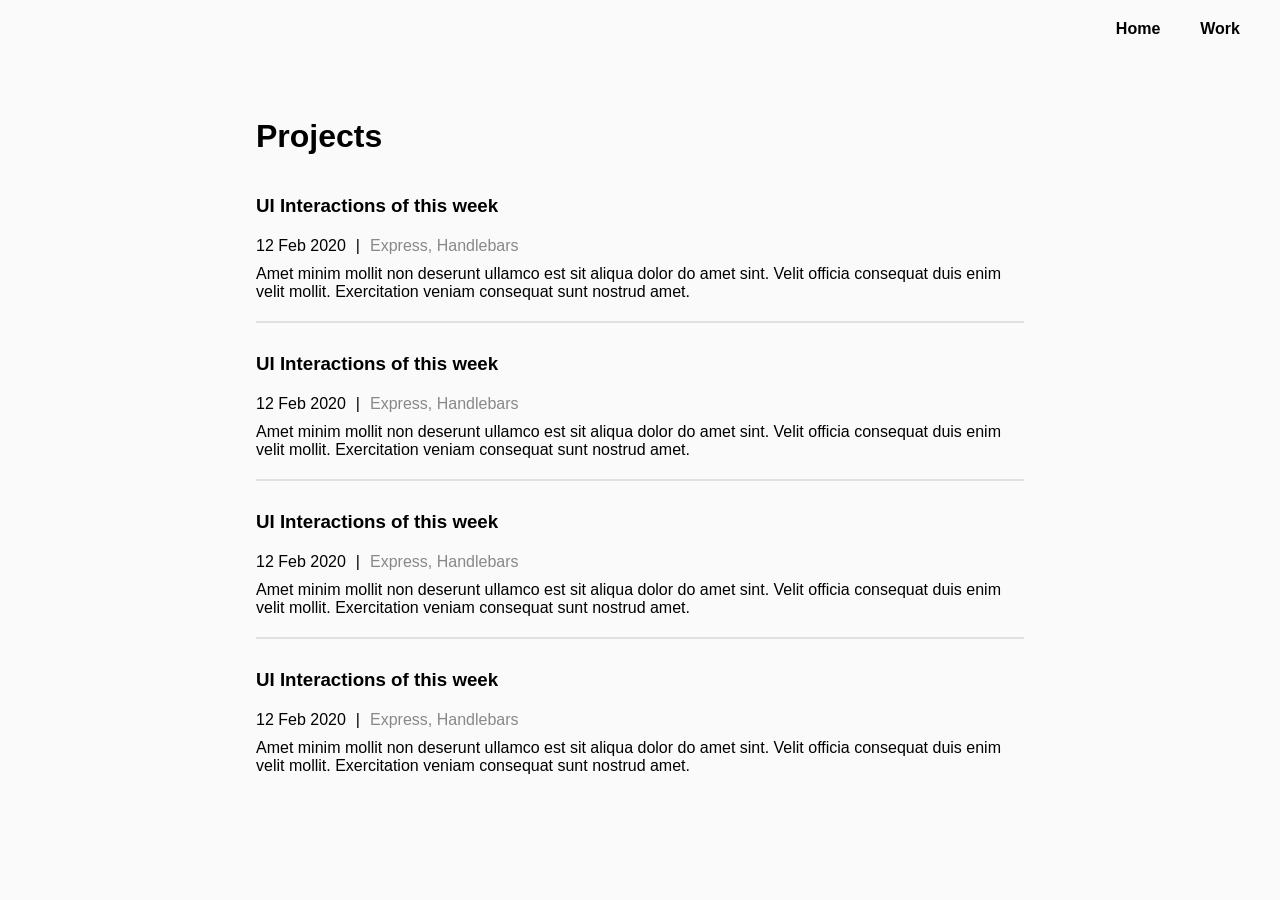
==== projects/index.html @ 56db5b5d "Add files via upload" ====
<!DOCTYPE html>
<html lang="en">
<head>
    <meta charset="UTF-8">
    <meta name="viewport" content="width=device-width, initial-scale=1.0">
    <link rel="stylesheet" href="style.css">
    <title>Document</title>
</head>
<body>
    <div class="head">
        <!-- Mobile Navigation Toggle -->
        <input type="checkbox" id="nav-toggle" class="nav-toggle" title="Toggle navigation menu">
        <label for="nav-toggle" class="nav-toggle-label">
            <span></span>
        </label>
        <!-- Main Navigation Menu -->
        <nav>
            <div class="nav-link"><a href="../index.html">Home</a></div>
            <div class="nav-link"><a href="../work/index.html">Work</a></div>
        </nav>
    </div>
    <div class="main">
        <h1>Projects</h1>
        <div class="box">
            <h3>UI Interactions of this week</h3>
            <div class="sp">
                <div class="date">12 Feb 2020</div>
                <div class="bar">|</div>
                <div class="category">Express, Handlebars</div>
            </div>
            <p>Amet minim mollit non deserunt ullamco est sit aliqua dolor do amet sint. Velit officia consequat duis enim velit mollit. Exercitation veniam consequat sunt nostrud amet.</p>
        </div>
        <hr>
        <div class="box"><h3>UI Interactions of this week</h3>
            <div class="sp">
                <div class="date">12 Feb 2020</div>
                <div class="bar">|</div>
                <div class="category">Express, Handlebars</div>
            </div>
            <p>Amet minim mollit non deserunt ullamco est sit aliqua dolor do amet sint. Velit officia consequat duis enim velit mollit. Exercitation veniam consequat sunt nostrud amet.</p>
        </div>
        <hr>
        <div class="box"><h3>UI Interactions of this week</h3>
            <div class="sp">
                <div class="date">12 Feb 2020</div>
                <div class="bar">|</div>
                <div class="category">Express, Handlebars</div>
            </div>

            <p>Amet minim mollit non deserunt ullamco est sit aliqua dolor do amet sint. Velit officia consequat duis enim velit mollit. Exercitation veniam consequat sunt nostrud amet.</p>
        </div>
        <hr>
        <div class="box"><h3>UI Interactions of this week</h3>
            <div class="sp">
                <div class="date">12 Feb 2020</div>
                <div class="bar">|</div>
                <div class="category">Express, Handlebars</div>
            </div>
            <p>Amet minim mollit non deserunt ullamco est sit aliqua dolor do amet sint. Velit officia consequat duis enim velit mollit. Exercitation veniam consequat sunt nostrud amet.</p></div>
    </div>
</body>
</html>
---- projects/style.css ----
:root{
    --bg-color: rgb(250, 250, 250);
    --font-family: "Heebo", sans-serif;
    --secondary-font: "Fira Sans", sans-serif;
    --text-color: #222;
    --transition: all 0.3s ease-in-out;
    --border-color: #E0E0E0;
    --secondary-color: #888;
}
*{
    background-color: var(--bg-color);
    margin: 0;
    padding: 0;
    font-family: var(--font-family);
    font-optical-sizing: auto;
    font-style: normal;
}
/* Header Section Styles */
.head{
    position: relative;
}

/* Navigation Styles */
.head nav {
    display: flex;
    justify-content: flex-end;
    align-items: center;
    padding: 0 20px;
}

/* Navigation Links */
.nav-link {
    padding: 20px;
}

.nav-link a {
    font-family: var(--secondary-font);
    font-weight: 700;
    font-style: normal;
    text-decoration: none;
    color: inherit;
}

/* Hide Navigation Toggle Checkbox and Label in Desktop */
.nav-toggle {
    display: none;
}
.nav-toggle-label {
    display: none;
}
/* Main bar */
.main{
    padding: 30px 20%;
}
.main h1{
    padding: 30px 0;
}
.main .box h3{
    padding: 10px 0;
}
.main .box .sp{
    display: flex;
}
.main .box .sp .date,.main .box .sp .bar,.main .box .sp .category{
    padding: 10px 10px 10px 0;
    
}
.main .box .sp .category{
    color: var(--secondary-color);
}
.main hr{
    border: 1px solid var(--border-color);
    margin: 20px 0px;
}
/* Large Screen Styles (1280px - 1090px) */
@media only screen and (max-width:1280px) and (min-width:1090px){
    * {
        background-color: var(--bg-color);
    }
    
    .head nav {
        display: flex;
        justify-content: flex-end;
        align-items: center;
        padding-right: 20px;
    }
}

/* Medium Screen Styles (1090px - 600px) */
@media only screen and (max-width: 1090px) and (min-width: 600px){
    * {
        background-color: var(--bg-color);
    }
    
    .head nav {
        display: flex;
        justify-content: flex-end;
        align-items: center;
        padding-right: 20px;
    }
}
@media only screen and (max-width: 600px) and (min-width:480px) {
    /* Mobile Navigation Styles */
    .nav-toggle {
        display: none;
    }

    .nav-toggle-label {
        display: block;
        position: absolute;
        top: 1rem;
        right: 1rem;
        width: 30px;
        height: 21px;
        cursor: pointer;
        z-index: 1000;
    }

    .nav-toggle-label span,
    .nav-toggle-label span::before,
    .nav-toggle-label span::after {
        display: block;
        background: var(--text-color);
        height: 3px;
        width: 100%;
        position: absolute;
        transition: var(--transition);
    }

    .nav-toggle-label span {
        top: 9px;
    }

    .nav-toggle-label span::before,
    .nav-toggle-label span::after {
        content: '';
    }

    .nav-toggle-label span::before {
        top: -9px;
    }

    .nav-toggle-label span::after {
        bottom: -9px;
    }

    /* Mobile Navigation Menu */
    .head nav {
        position: fixed;
        top: 0;
        right: -110%;
        width: 100%;
        height: 33vh;
        background-color: #E5E5E5;
        flex-direction: column;
        justify-content: center;
        transition: var(--transition);
        z-index: 999;
    }

    /* Mobile Navigation Toggle States */
    .nav-toggle:checked ~ nav {
        right: 0;
    }

    .nav-toggle:checked ~ .nav-toggle-label span {
        background: transparent;
    }

    .nav-toggle:checked ~ .nav-toggle-label span::before {
        transform: rotate(45deg);
        top: 0;
    }

    .nav-toggle:checked ~ .nav-toggle-label span::after {
        transform: rotate(-45deg);
        bottom: 0;
    }

    /* Mobile Navigation Links */
    .nav-link {
        padding: 20px;
        text-align: center;
        width: 100%;
    }
    .main{
        padding: 30px 10%;
    }
}

/* Small Mobile Styles (480px and below) */
@media only screen and (max-width:480px){
    /* Small Mobile Navigation */
    .nav-toggle {
        display: none;
    }

    .nav-toggle-label {
        display: block;
        position: absolute;
        top: 1rem;
        right: 1rem;
        width: 30px;
        height: 21px;
        cursor: pointer;
        z-index: 1000;
    }

    .nav-toggle-label span,
    .nav-toggle-label span::before,
    .nav-toggle-label span::after {
        display: block;
        background: var(--text-color);
        height: 3px;
        width: 100%;
        position: absolute;
        transition: var(--transition);
    }

    .nav-toggle-label span {
        top: 9px;
    }

    .nav-toggle-label span::before,
    .nav-toggle-label span::after {
        content: '';
    }

    .nav-toggle-label span::before {
        top: -9px;
    }

    .nav-toggle-label span::after {
        bottom: -9px;
    }

    /* Small Mobile Navigation Menu */
    .head nav {
        position: fixed;
        top: 0;
        right: -110%;
        width: 100%;
        height: 33vh;
        background-color: #E5E5E5;
        flex-direction: column;
        justify-content: center;
        transition: var(--transition);
        z-index: 999;
    }

    /* Small Mobile Navigation Toggle States */
    .nav-toggle:checked ~ nav {
        right: 0;
    }

    .nav-toggle:checked ~ .nav-toggle-label span {
        background: transparent;
    }

    .nav-toggle:checked ~ .nav-toggle-label span::before {
        transform: rotate(45deg);
        top: 0;
    }

    .nav-toggle:checked ~ .nav-toggle-label span::after {
        transform: rotate(-45deg);
        bottom: 0;
    }

    /* Small Mobile Navigation Links */
    .nav-link {
        padding: 20px;
        text-align: center;
        width: 100%;
    }
    .main{
        padding: 30px 2%;
    }
}
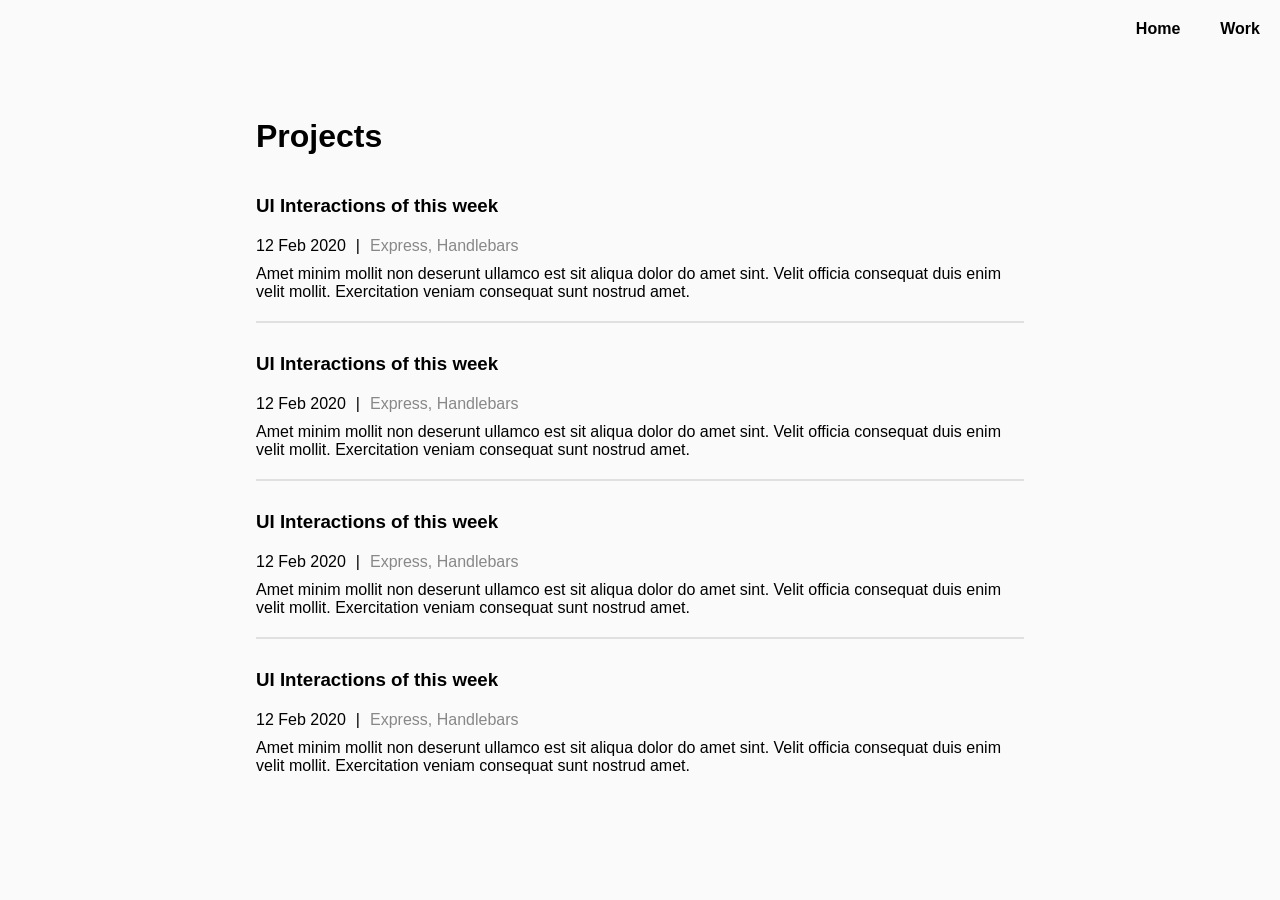
==== commit cedfcdcc: "Fixed navigation bar positions in all web pages" ====
--- a/projects/index.html
+++ b/projects/index.html
@@ -1,24 +1,25 @@
 <!DOCTYPE html>
 <html lang="en">
+
 <head>
     <meta charset="UTF-8">
     <meta name="viewport" content="width=device-width, initial-scale=1.0">
     <link rel="stylesheet" href="style.css">
     <title>Document</title>
 </head>
+
 <body>
-    <div class="head">
-        <!-- Mobile Navigation Toggle -->
-        <input type="checkbox" id="nav-toggle" class="nav-toggle" title="Toggle navigation menu">
-        <label for="nav-toggle" class="nav-toggle-label">
-            <span></span>
-        </label>
-        <!-- Main Navigation Menu -->
-        <nav>
-            <div class="nav-link"><a href="../index.html">Home</a></div>
-            <div class="nav-link"><a href="../work/index.html">Work</a></div>
-        </nav>
-    </div>
+
+    <!-- Mobile Navigation Toggle -->
+    <input type="checkbox" id="nav-toggle" class="nav-toggle" title="Toggle navigation menu">
+    <label for="nav-toggle" class="nav-toggle-label">
+        <span></span>
+    </label>
+    <!-- Main Navigation Menu -->
+    <nav>
+        <div class="nav-link"><a href="../index.html">Home</a></div>
+        <div class="nav-link"><a href="../work/index.html">Work</a></div>
+    </nav>
     <div class="main">
         <h1>Projects</h1>
         <div class="box">
@@ -28,35 +29,44 @@
                 <div class="bar">|</div>
                 <div class="category">Express, Handlebars</div>
             </div>
-            <p>Amet minim mollit non deserunt ullamco est sit aliqua dolor do amet sint. Velit officia consequat duis enim velit mollit. Exercitation veniam consequat sunt nostrud amet.</p>
+            <p>Amet minim mollit non deserunt ullamco est sit aliqua dolor do amet sint. Velit officia consequat duis
+                enim velit mollit. Exercitation veniam consequat sunt nostrud amet.</p>
         </div>
         <hr>
-        <div class="box"><h3>UI Interactions of this week</h3>
+        <div class="box">
+            <h3>UI Interactions of this week</h3>
             <div class="sp">
                 <div class="date">12 Feb 2020</div>
                 <div class="bar">|</div>
                 <div class="category">Express, Handlebars</div>
             </div>
-            <p>Amet minim mollit non deserunt ullamco est sit aliqua dolor do amet sint. Velit officia consequat duis enim velit mollit. Exercitation veniam consequat sunt nostrud amet.</p>
+            <p>Amet minim mollit non deserunt ullamco est sit aliqua dolor do amet sint. Velit officia consequat duis
+                enim velit mollit. Exercitation veniam consequat sunt nostrud amet.</p>
         </div>
         <hr>
-        <div class="box"><h3>UI Interactions of this week</h3>
+        <div class="box">
+            <h3>UI Interactions of this week</h3>
             <div class="sp">
                 <div class="date">12 Feb 2020</div>
                 <div class="bar">|</div>
                 <div class="category">Express, Handlebars</div>
             </div>
 
-            <p>Amet minim mollit non deserunt ullamco est sit aliqua dolor do amet sint. Velit officia consequat duis enim velit mollit. Exercitation veniam consequat sunt nostrud amet.</p>
+            <p>Amet minim mollit non deserunt ullamco est sit aliqua dolor do amet sint. Velit officia consequat duis
+                enim velit mollit. Exercitation veniam consequat sunt nostrud amet.</p>
         </div>
         <hr>
-        <div class="box"><h3>UI Interactions of this week</h3>
+        <div class="box">
+            <h3>UI Interactions of this week</h3>
             <div class="sp">
                 <div class="date">12 Feb 2020</div>
                 <div class="bar">|</div>
                 <div class="category">Express, Handlebars</div>
             </div>
-            <p>Amet minim mollit non deserunt ullamco est sit aliqua dolor do amet sint. Velit officia consequat duis enim velit mollit. Exercitation veniam consequat sunt nostrud amet.</p></div>
+            <p>Amet minim mollit non deserunt ullamco est sit aliqua dolor do amet sint. Velit officia consequat duis
+                enim velit mollit. Exercitation veniam consequat sunt nostrud amet.</p>
+        </div>
     </div>
 </body>
+
 </html>
--- a/projects/style.css
+++ b/projects/style.css
@@ -21,11 +21,14 @@
 }
 
 /* Navigation Styles */
-.head nav {
+nav {
+    background-color: var(--bg-color);
+    position: sticky;
+    top: 0;
+    z-index: 999;
     display: flex;
     justify-content: flex-end;
     align-items: center;
-    padding: 0 20px;
 }
 
 /* Navigation Links */
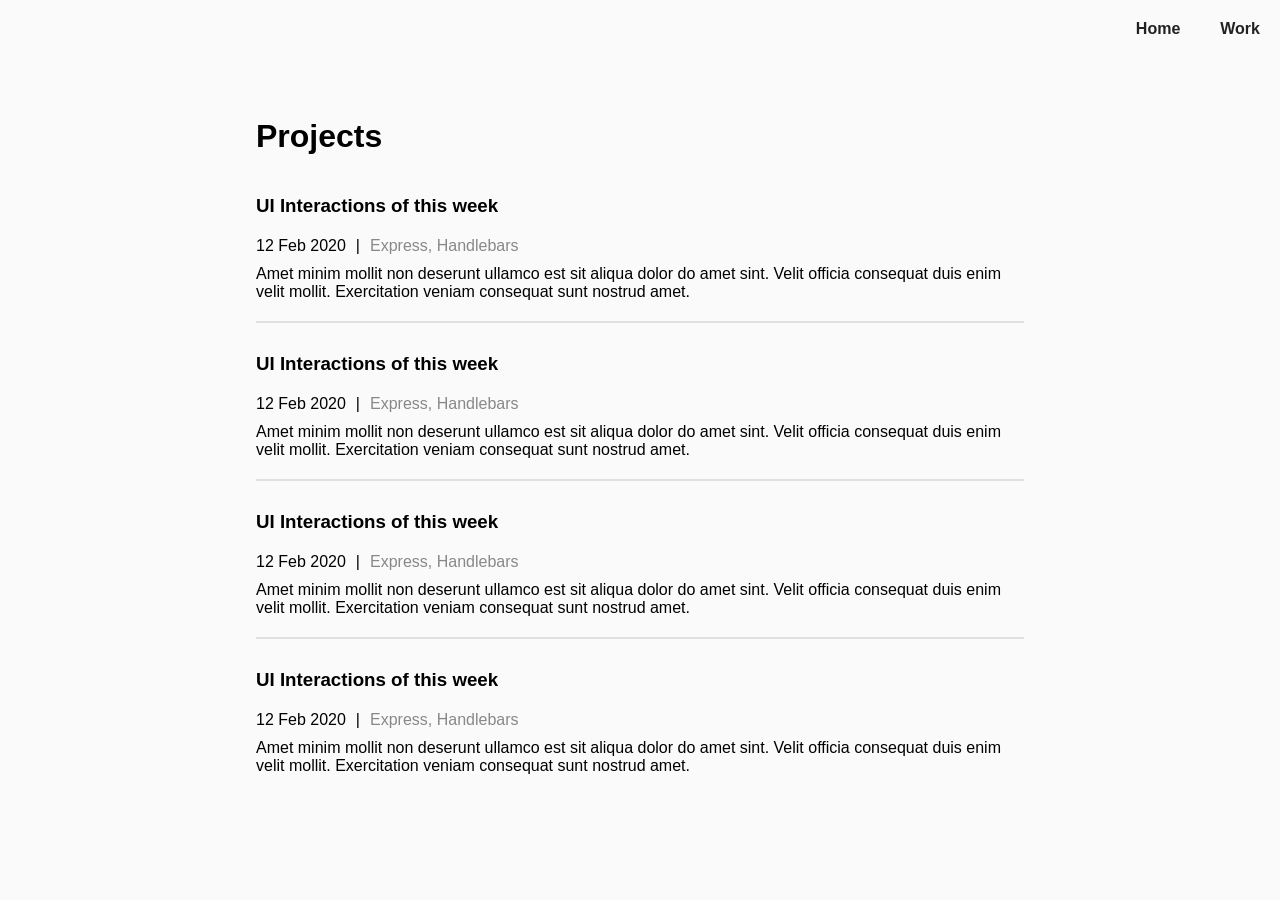
==== commit ccbfb49e: "Changes of Navigation bar of mob. view with other pages." ====
--- a/projects/index.html
+++ b/projects/index.html
@@ -10,16 +10,34 @@
 
 <body>
 
-    <!-- Mobile Navigation Toggle -->
-    <input type="checkbox" id="nav-toggle" class="nav-toggle" title="Toggle navigation menu">
-    <label for="nav-toggle" class="nav-toggle-label">
-        <span></span>
-    </label>
+    <!-- Navigation Sidebar -->
+    <div class="navigation-sidebar">
+        <nav>
+            <div class="nav-link" id="close-button" onclick="hideSideBar()">
+                <a href="#">
+                    <!-- Close icon -->
+                    <svg xmlns="http://www.w3.org/2000/svg" height="36px" viewBox="0 -960 960 960" width="36px" fill="#000">
+                        <path d="m256-200-56-56 224-224-224-224 56-56 224 224 224-224 56 56-224 224 224 224-56 56-224-224-224 224Z" />
+                    </svg>
+                </a>
+            </div>
+            <div class="nav-link"><a href="../index.html">Home</a></div>
+            <div class="nav-link"><a href="../work/index.html">Work</a></div>
+        </nav>
+    </div>
     <!-- Main Navigation Menu -->
-    <nav>
-        <div class="nav-link"><a href="../index.html">Home</a></div>
-        <div class="nav-link"><a href="../work/index.html">Work</a></div>
-    </nav>
+    <div class="navigation">
+        <nav>
+            <div class="nav-link" id="hideLinks"><a href="../index.html">Home</a></div>
+            <div class="nav-link" id="hideLinks"><a href="../work/index.html">Work</a></div>
+            <div class="nav-link" id="menubar" onclick="showSideBar()">
+                <a href="#">
+                    <svg xmlns="http://www.w3.org/2000/svg" height="36px" viewBox="0 -960 960 960" width="36px" fill="#000"><path d="M120-240v-80h720v80H120Zm0-200v-80h720v80H120Zm0-200v-80h720v80H120Z"/>
+                    </svg>
+                </a>
+            </div>
+        </nav>
+    </div>
     <div class="main">
         <h1>Projects</h1>
         <div class="box">
@@ -67,6 +85,7 @@
                 enim velit mollit. Exercitation veniam consequat sunt nostrud amet.</p>
         </div>
     </div>
+    <script src="script.js"></script>
 </body>
 
 </html>
--- a/projects/style.css
+++ b/projects/style.css
@@ -20,35 +20,74 @@
     position: relative;
 }
 
-/* Navigation Styles */
-nav {
-    background-color: var(--bg-color);
+.navigation{
     position: sticky;
     top: 0;
     z-index: 999;
+    background-color: var(--bg-color);
+    
+}
+.navigation nav{
     display: flex;
     justify-content: flex-end;
     align-items: center;
+    background-color: transparent;
+    width: 100%;
 }
-
-/* Navigation Links */
-.nav-link {
-    padding: 20px;
+.navigation nav .nav-link{
+    padding: 10px;
+    border-radius: 10px;
+    margin: 10px;   
 }
-
-.nav-link a {
-    font-family: var(--secondary-font);
+.navigation nav .nav-link a{
+    text-decoration: none;
+    color: var(--text-color);
     font-weight: 700;
-    font-style: normal;
+    font-size: 1rem;
+}
+.navigation nav .nav-link a:hover{
+    color: rgb(134, 149, 164);
+    transition: var(--transition);
+}
+.navigation-sidebar{
+    position: fixed;
+    top: 0;
+    right: 0;
+    height: 250px;
+    width: 150px;
+    z-index: 1000;
+    background-color: rgba(250, 250, 250, 0.2);
+    backdrop-filter: blur(10px);
+    box-shadow: var(--box-shadow);
+    display: none;
+    flex-direction: column;
+    align-items: flex-start;
+    justify-content: flex-start;
+}
+.navigation-sidebar nav{
+    display: flex;
+    flex-direction: column;
+    justify-content: flex-end;
+    align-items: flex-end;
+    background-color: transparent;
+    width: 100%;
+} 
+.navigation-sidebar nav .nav-link{
+    padding: 10px;
+    border-radius: 10px;
+    margin: 10px;   
+}
+.navigation-sidebar nav .nav-link a{
     text-decoration: none;
-    color: inherit;
+    color: var(--text-color);
+    font-weight: 700;
+    font-size: 1rem;
 }
-
-/* Hide Navigation Toggle Checkbox and Label in Desktop */
-.nav-toggle {
-    display: none;
+.navigation-sidebar nav .nav-link a:hover{
+    color: rgb(134, 149, 164);
+    transition: var(--transition);
 }
-.nav-toggle-label {
+#menubar{
     display: none;
 }
 /* Main bar */
@@ -104,87 +143,11 @@
 }
 @media only screen and (max-width: 600px) and (min-width:480px) {
     /* Mobile Navigation Styles */
-    .nav-toggle {
+    #menubar{
+        display: block;
+    }
+    #hideLinks{
         display: none;
-    }
-
-    .nav-toggle-label {
-        display: block;
-        position: absolute;
-        top: 1rem;
-        right: 1rem;
-        width: 30px;
-        height: 21px;
-        cursor: pointer;
-        z-index: 1000;
-    }
-
-    .nav-toggle-label span,
-    .nav-toggle-label span::before,
-    .nav-toggle-label span::after {
-        display: block;
-        background: var(--text-color);
-        height: 3px;
-        width: 100%;
-        position: absolute;
-        transition: var(--transition);
-    }
-
-    .nav-toggle-label span {
-        top: 9px;
-    }
-
-    .nav-toggle-label span::before,
-    .nav-toggle-label span::after {
-        content: '';
-    }
-
-    .nav-toggle-label span::before {
-        top: -9px;
-    }
-
-    .nav-toggle-label span::after {
-        bottom: -9px;
-    }
-
-    /* Mobile Navigation Menu */
-    .head nav {
-        position: fixed;
-        top: 0;
-        right: -110%;
-        width: 100%;
-        height: 33vh;
-        background-color: #E5E5E5;
-        flex-direction: column;
-        justify-content: center;
-        transition: var(--transition);
-        z-index: 999;
-    }
-
-    /* Mobile Navigation Toggle States */
-    .nav-toggle:checked ~ nav {
-        right: 0;
-    }
-
-    .nav-toggle:checked ~ .nav-toggle-label span {
-        background: transparent;
-    }
-
-    .nav-toggle:checked ~ .nav-toggle-label span::before {
-        transform: rotate(45deg);
-        top: 0;
-    }
-
-    .nav-toggle:checked ~ .nav-toggle-label span::after {
-        transform: rotate(-45deg);
-        bottom: 0;
-    }
-
-    /* Mobile Navigation Links */
-    .nav-link {
-        padding: 20px;
-        text-align: center;
-        width: 100%;
     }
     .main{
         padding: 30px 10%;
@@ -194,87 +157,11 @@
 /* Small Mobile Styles (480px and below) */
 @media only screen and (max-width:480px){
     /* Small Mobile Navigation */
-    .nav-toggle {
+    #menubar{
+        display: block;
+    }
+    #hideLinks{
         display: none;
-    }
-
-    .nav-toggle-label {
-        display: block;
-        position: absolute;
-        top: 1rem;
-        right: 1rem;
-        width: 30px;
-        height: 21px;
-        cursor: pointer;
-        z-index: 1000;
-    }
-
-    .nav-toggle-label span,
-    .nav-toggle-label span::before,
-    .nav-toggle-label span::after {
-        display: block;
-        background: var(--text-color);
-        height: 3px;
-        width: 100%;
-        position: absolute;
-        transition: var(--transition);
-    }
-
-    .nav-toggle-label span {
-        top: 9px;
-    }
-
-    .nav-toggle-label span::before,
-    .nav-toggle-label span::after {
-        content: '';
-    }
-
-    .nav-toggle-label span::before {
-        top: -9px;
-    }
-
-    .nav-toggle-label span::after {
-        bottom: -9px;
-    }
-
-    /* Small Mobile Navigation Menu */
-    .head nav {
-        position: fixed;
-        top: 0;
-        right: -110%;
-        width: 100%;
-        height: 33vh;
-        background-color: #E5E5E5;
-        flex-direction: column;
-        justify-content: center;
-        transition: var(--transition);
-        z-index: 999;
-    }
-
-    /* Small Mobile Navigation Toggle States */
-    .nav-toggle:checked ~ nav {
-        right: 0;
-    }
-
-    .nav-toggle:checked ~ .nav-toggle-label span {
-        background: transparent;
-    }
-
-    .nav-toggle:checked ~ .nav-toggle-label span::before {
-        transform: rotate(45deg);
-        top: 0;
-    }
-
-    .nav-toggle:checked ~ .nav-toggle-label span::after {
-        transform: rotate(-45deg);
-        bottom: 0;
-    }
-
-    /* Small Mobile Navigation Links */
-    .nav-link {
-        padding: 20px;
-        text-align: center;
-        width: 100%;
     }
     .main{
         padding: 30px 2%;
